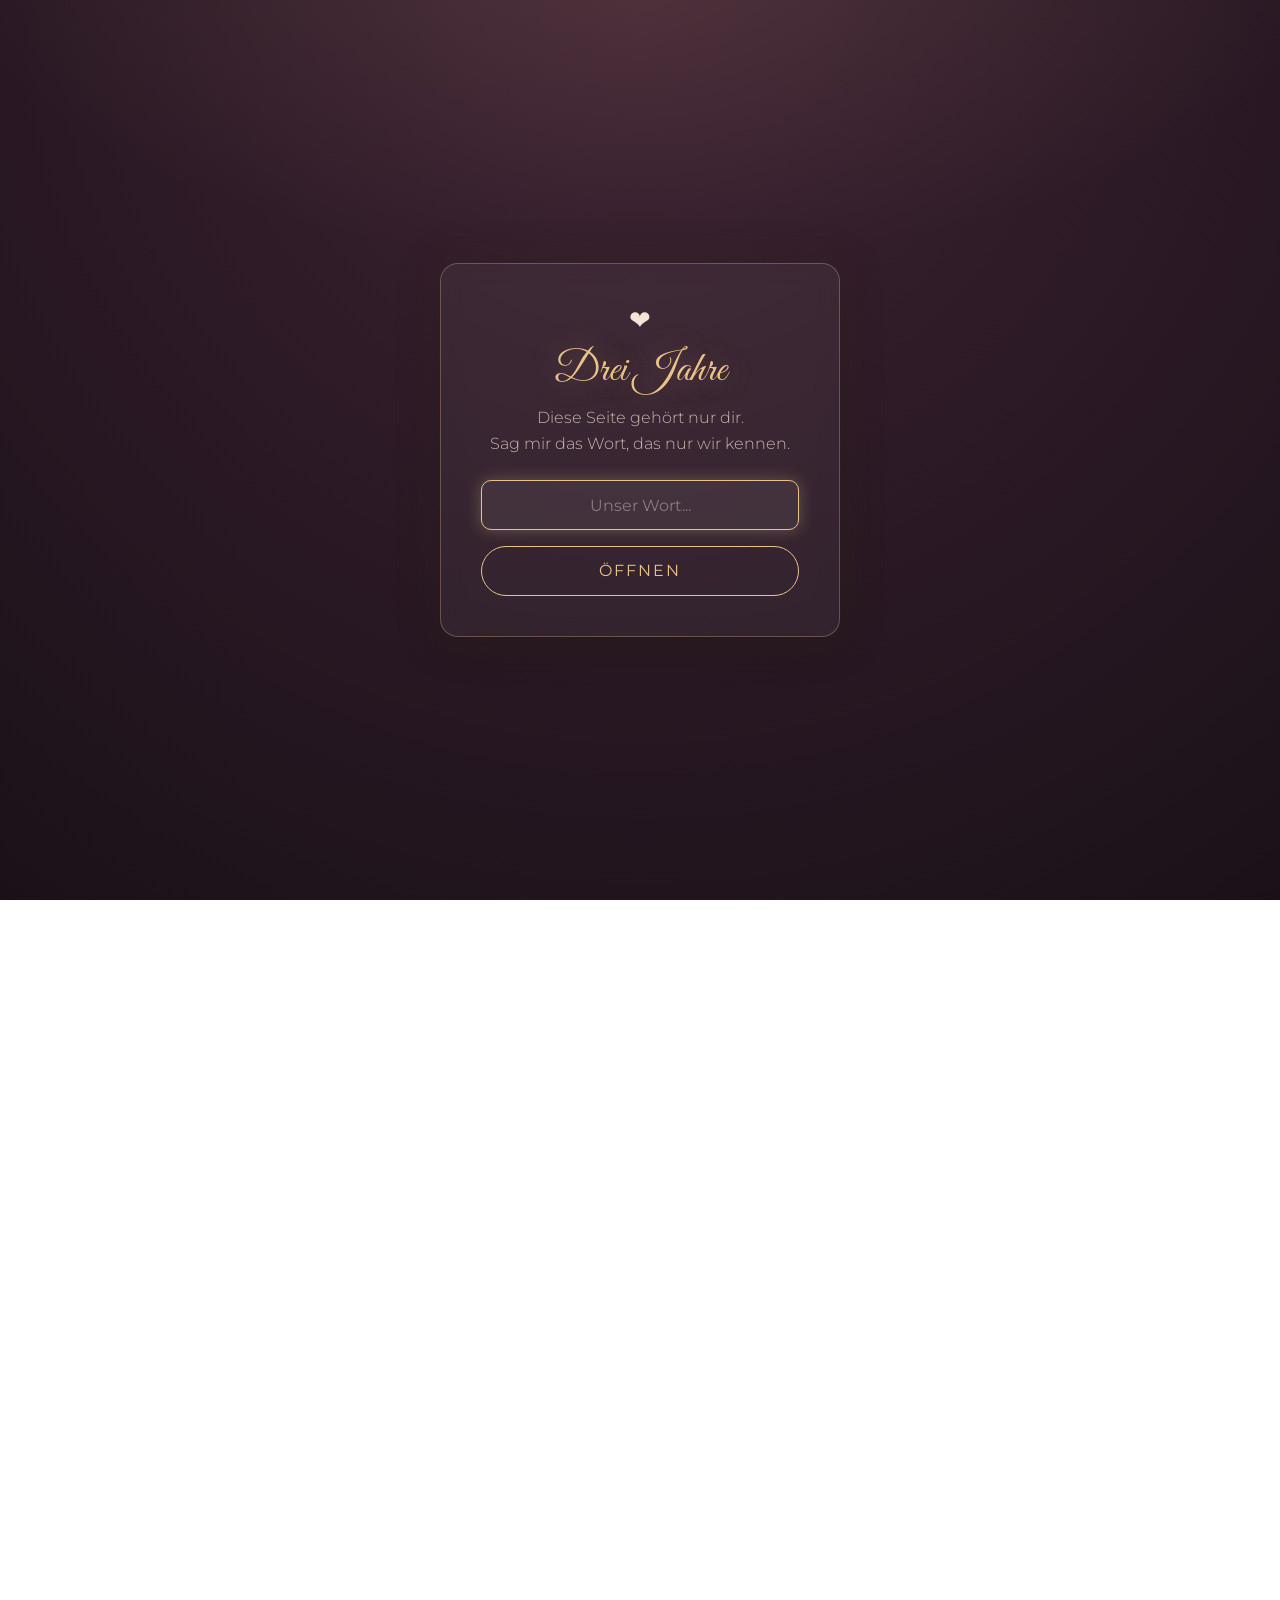
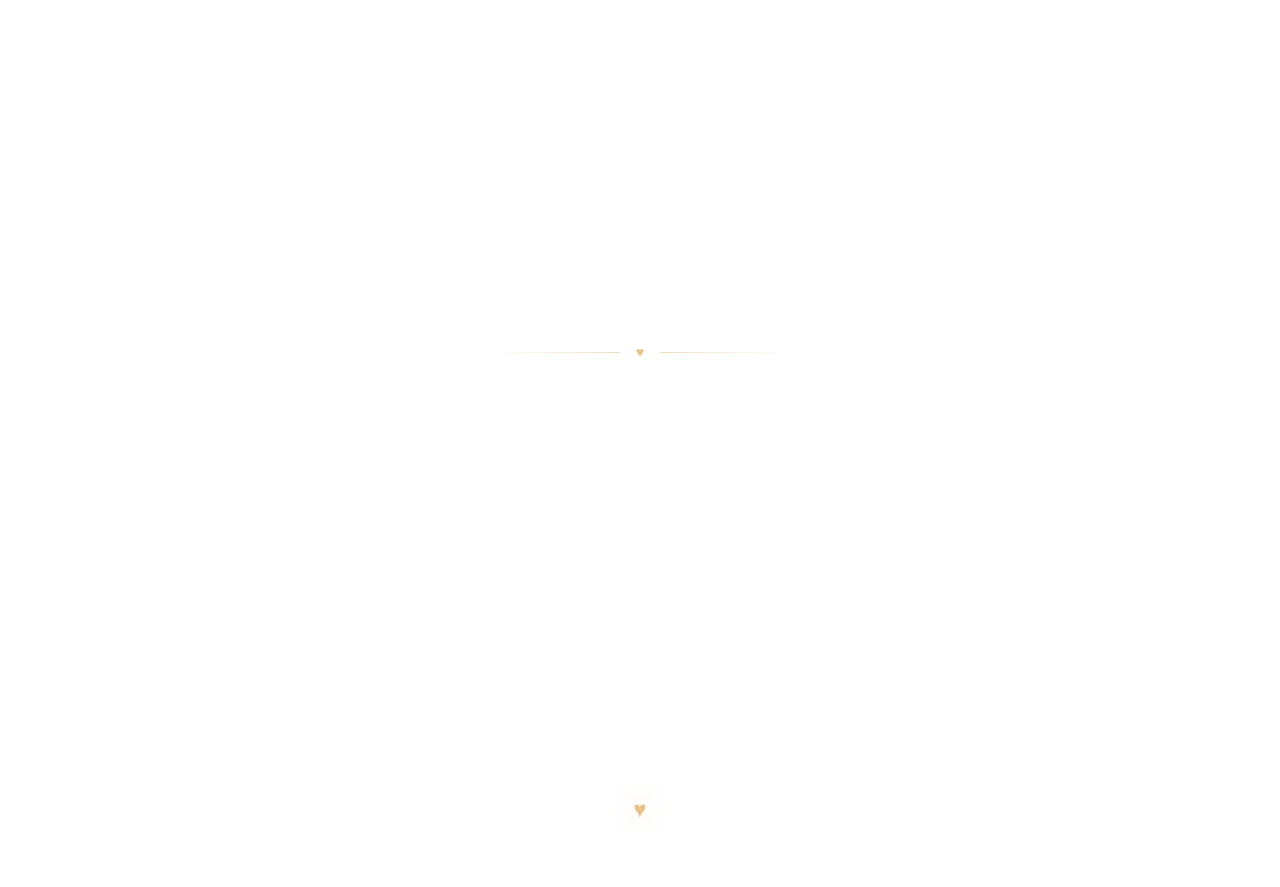
==== gedicht.html @ 1fc12f57 "Add anniversary poem page with password protection" ====
<!DOCTYPE html>
<html lang="de">
<head>
    <meta charset="utf-8" />
    <meta name="viewport" content="width=device-width, initial-scale=1.0" />
    <title>Drei Jahre ❤</title>
    <meta name="robots" content="noindex, nofollow">
    <link rel="icon" type="image/png" href="favicon.png" />
    <link href="https://fonts.googleapis.com/css2?family=Great+Vibes&family=Montserrat:ital,wght@0,300;0,400;0,600;1,300&display=swap" rel="stylesheet">
    <style>
        .password-overlay {
            position: fixed;
            inset: 0;
            background:
                radial-gradient(1200px 600px at 50% -10%, rgba(232, 194, 137, 0.12), transparent 60%),
                radial-gradient(circle at top, #3d2233 0%, #1a1118 100%);
            display: flex;
            justify-content: center;
            align-items: center;
            z-index: 20000;
            padding: 1.25rem;
        }

        .password-overlay.hidden {
            opacity: 0;
            pointer-events: none;
            transition: opacity 0.6s ease;
        }

        .login-container {
            text-align: center;
            background: rgba(255, 255, 255, 0.05);
            backdrop-filter: blur(10px);
            border: 1px solid rgba(232, 194, 137, 0.3);
            border-radius: 18px;
            padding: 2.5rem;
            box-shadow: 0 4px 40px rgba(0, 0, 0, 0.4), 0 0 40px rgba(232, 194, 137, 0.1);
            max-width: 400px;
            width: 100%;
        }

        .login-container h1 {
            font-family: 'Great Vibes', cursive;
            font-weight: 400;
            font-size: 2.6rem;
            color: #e8c289;
            margin-bottom: 0.5rem;
            line-height: 1.2;
        }

        .login-container .heart {
            font-size: 1.6rem;
            margin-bottom: 0.75rem;
            animation: pulse 2.8s ease-in-out infinite;
        }

        .login-container p {
            margin-bottom: 1.5rem;
            font-size: 1rem;
            color: rgba(243, 230, 216, 0.75);
            line-height: 1.6;
        }

        .login-container input {
            width: 100%;
            padding: 0.9rem 1rem;
            font-size: 1rem;
            font-family: inherit;
            border: 1px solid rgba(232, 194, 137, 0.5);
            border-radius: 10px;
            background: rgba(255, 255, 255, 0.06);
            color: #f3e6d8;
            margin-bottom: 1rem;
            text-align: center;
            outline: none;
        }

        .login-container input:focus {
            border-color: #e8c289;
            box-shadow: 0 0 15px rgba(232, 194, 137, 0.3);
        }

        .login-container input::placeholder {
            color: rgba(243, 230, 216, 0.4);
        }

        .login-container button {
            width: 100%;
            padding: 0.9rem;
            font-size: 1rem;
            font-family: inherit;
            background: transparent;
            border: 1px solid #e8c289;
            color: #e8c289;
            border-radius: 50px;
            cursor: pointer;
            transition: all 0.3s ease;
            letter-spacing: 2px;
            text-transform: uppercase;
        }

        .login-container button:hover {
            background: #e8c289;
            color: #1a1118;
            box-shadow: 0 0 20px rgba(232, 194, 137, 0.4);
        }

        .login-container .error {
            color: #e89a9a;
            margin-top: 1rem;
            margin-bottom: 0;
            display: none;
        }
    </style>
    <style>
        :root {
            --bg-top: #3d2233;
            --bg-bottom: #1a1118;
            --gold: #e8c289;
            --gold-soft: rgba(232, 194, 137, 0.55);
            --text: #f3e6d8;
            --text-soft: rgba(243, 230, 216, 0.75);
        }

        * { margin: 0; padding: 0; box-sizing: border-box; }

        html { scroll-behavior: smooth; }

        body {
            min-height: 100vh;
            background:
                radial-gradient(1200px 600px at 50% -10%, rgba(232, 194, 137, 0.12), transparent 60%),
                radial-gradient(circle at top, var(--bg-top) 0%, var(--bg-bottom) 100%);
            background-attachment: fixed;
            color: var(--text);
            font-family: 'Montserrat', sans-serif;
            font-weight: 300;
            overflow-x: hidden;
        }

        .page {
            max-width: 620px;
            margin: 0 auto;
            padding: 3rem 1.25rem 4rem;
            text-align: center;
        }

        .ornament {
            color: var(--gold);
            font-size: 1.1rem;
            letter-spacing: 0.6em;
            margin-bottom: 0.75rem;
        }

        h1 {
            font-family: 'Great Vibes', cursive;
            font-weight: 400;
            font-size: clamp(3rem, 12vw, 4.5rem);
            color: var(--gold);
            text-shadow: 0 0 30px rgba(232, 194, 137, 0.35);
            line-height: 1.1;
        }

        .subtitle {
            font-family: 'Great Vibes', cursive;
            font-size: clamp(1.4rem, 6vw, 1.9rem);
            color: var(--text-soft);
            margin-top: 0.5rem;
        }

        .photo-wrap {
            margin: 2.5rem auto 1rem;
            max-width: 320px;
            padding: 10px;
            border: 1px solid var(--gold-soft);
            border-radius: 999px 999px 18px 18px;
            background: rgba(255, 255, 255, 0.04);
            box-shadow:
                0 0 40px rgba(232, 194, 137, 0.18),
                0 18px 50px rgba(0, 0, 0, 0.45);
        }

        .photo-wrap img {
            display: block;
            width: 100%;
            border-radius: 999px 999px 10px 10px;
        }

        .photo-caption {
            font-size: 0.8rem;
            letter-spacing: 0.25em;
            text-transform: uppercase;
            color: var(--gold-soft);
            margin-top: 0.9rem;
        }

        .scroll-hint {
            margin: 2.5rem 0 0.5rem;
            color: var(--gold-soft);
            font-size: 0.85rem;
            letter-spacing: 0.3em;
            text-transform: uppercase;
            animation: bob 2.4s ease-in-out infinite;
        }

        @keyframes bob {
            0%, 100% { transform: translateY(0); opacity: 0.6; }
            50% { transform: translateY(7px); opacity: 1; }
        }

        .poem { margin-top: 1.5rem; }

        .stanza {
            margin: 2.6rem auto;
            opacity: 0;
            transform: translateY(18px);
            transition: opacity 1.1s ease, transform 1.1s ease;
        }

        .stanza.visible { opacity: 1; transform: translateY(0); }

        .line {
            font-size: clamp(1rem, 3.9vw, 1.12rem);
            line-height: 2.05;
            color: var(--text);
        }

        .line.a { padding-left: 0; }
        .line.b { padding-left: 1.9rem; }
        .line.c { padding-left: 3.8rem; }

        .stanza .line {
            opacity: 0;
            transform: translateY(8px);
            transition: opacity 0.8s ease, transform 0.8s ease;
        }

        .stanza.visible .line { opacity: 1; transform: translateY(0); }

        .divider {
            display: flex;
            align-items: center;
            gap: 1rem;
            max-width: 300px;
            margin: 0 auto;
        }

        .divider::before,
        .divider::after {
            content: "";
            flex: 1;
            height: 1px;
            background: linear-gradient(90deg, transparent, var(--gold-soft));
        }

        .divider::after {
            background: linear-gradient(90deg, var(--gold-soft), transparent);
        }

        .divider span { color: var(--gold); font-size: 0.9rem; }

        .finale .line {
            font-weight: 400;
        }

        .footer-heart {
            margin-top: 3.5rem;
            color: var(--gold);
            font-size: 1.4rem;
            text-shadow: 0 0 22px rgba(232, 194, 137, 0.6);
            animation: pulse 2.8s ease-in-out infinite;
        }

        @keyframes pulse {
            0%, 100% { transform: scale(1); opacity: 0.85; }
            50% { transform: scale(1.12); opacity: 1; }
        }

        .particle {
            position: fixed;
            bottom: -30px;
            pointer-events: none;
            z-index: 9999;
            animation: rise linear forwards;
            text-shadow: 0 0 12px rgba(232, 194, 137, 0.7);
        }

        @keyframes rise {
            to {
                transform: translateY(-110vh) translateX(var(--drift, 0));
                opacity: 0;
            }
        }

        @media (prefers-reduced-motion: reduce) {
            .scroll-hint, .footer-heart { animation: none; }
        }
    </style>
</head>
<body>
    <div class="password-overlay" id="passwordOverlay">
        <div class="login-container">
            <div class="heart">❤</div>
            <h1>Drei Jahre</h1>
            <p>Diese Seite gehört nur dir.<br>Sag mir das Wort, das nur wir kennen.</p>
            <input type="password" id="passwordInput" placeholder="Unser Wort..." autofocus>
            <button onclick="checkPassword()">Öffnen</button>
            <p class="error" id="errorMsg">Das war es leider nicht, versuch es noch einmal.</p>
        </div>
    </div>

    <div class="page">
        <p class="ornament">♥ ♥ ♥</p>
        <h1>Drei Jahre</h1>
        <p class="subtitle">für Salome</p>

        <div class="photo-wrap">
            <img src="images/uns.jpg" alt="Wir drei" onerror="this.parentElement.style.display='none'">
        </div>
        <p class="photo-caption">unser erstes gemeinsames Jahr zu Hause</p>

        <p class="scroll-hint">Scroll langsam ↓</p>

        <main class="poem">
            <section class="stanza">
                <p class="line a">Drei Jahre hältst du nun schon selbstverständlich meine Hand,</p>
                <p class="line b">drei Sommer, Herbst und Winter, Jahr für Jahr,</p>
                <p class="line a">du gabst mir Halt, wo ich den Boden kaum noch fand,</p>
                <p class="line b">und malst mein Leben bunt und wunderbar.</p>
            </section>

            <section class="stanza">
                <p class="line a">Vier Wände wurden dieses Jahr zu einem Haus,</p>
                <p class="line b">wir packten aus und richteten uns ein,</p>
                <p class="line b">noch fehlt das eine oder andre, es muss nicht sein,</p>
                <p class="line a">denn durch dich wird ein Zuhause erst daraus.</p>
            </section>

            <section class="stanza">
                <p class="line a">Die Ausbildung war geschafft, und alles wurde neu,</p>
                <p class="line b">dir wurde so viel Schweres anvertraut,</p>
                <p class="line b">ich stand daneben, staunte, hab bewundernd zugeschaut,</p>
                <p class="line a">und mitten im Getriebe bliebst du dir selber treu.</p>
            </section>

            <section class="stanza">
                <p class="line a">Dann rief die weite Welt, du flogst nach Ecuador, so weit,</p>
                <p class="line b">zur Familie, übers Meer. Mi amor, ich wartete hier,</p>
                <p class="line b">du sahst Galápagos und seine Wunder, und fehltest mir,</p>
                <p class="line a">doch warst du fort und doch ganz nah, bei mir, jederzeit.</p>
            </section>

            <section class="stanza">
                <p class="line a">Ein halbes Jahr erst alt und schon so voller Mut,</p>
                <p class="line a">unser Welpe Fenrir, mit ihm ist alles gut.</p>
                <p class="line b">Er klaute uns zuerst die Herzen, dann die Schuhe,</p>
                <p class="line c">es wurde laut und wild daheim, doch schau:</p>
                <p class="line c">drei Herzen, ein Rudel, wir brauchen nichts dazu.</p>
                <p class="line b">Und wir vermissen nichts, am wenigsten die Ruhe.</p>
            </section>

            <div class="divider"><span>♥</span></div>

            <section class="stanza">
                <p class="line a">Wenn ich abends dich beim Einschlafen seh,</p>
                <p class="line b">spür ich ein tiefes, ruhiges Glück,</p>
                <p class="line a">und nehm mir vor, für immer neben dir zu steh,</p>
                <p class="line b">und alle meine Zweifel ziehen still zurück.</p>
            </section>

            <section class="stanza finale">
                <p class="line a">Was kann ich dir für dieses Jahr und all die Liebe geben,</p>
                <p class="line b">als dass ich mit dir alt werde, bis ein paar Falten</p>
                <p class="line b">unsre Hände zieren und sie einander halten?</p>
                <p class="line a">Außer dem Versprechen: Ich bin dein, ein ganzes Leben.</p>
            </section>
        </main>

        <p class="footer-heart">♥</p>
    </div>

    <script>
        const correctPassword = 'fenrir';

        let unlocked = false;

        function checkPassword() {
            const input = document.getElementById('passwordInput').value.trim().toLowerCase();
            const errorMsg = document.getElementById('errorMsg');

            if (input === correctPassword) {
                sessionStorage.setItem('gedicht-authenticated', 'true');
                unlock();
            } else {
                errorMsg.style.display = 'block';
                document.getElementById('passwordInput').value = '';
                setTimeout(() => errorMsg.style.display = 'none', 3000);
            }
        }

        function unlock() {
            unlocked = true;
            document.getElementById('passwordOverlay').classList.add('hidden');
            startReveal();
        }

        if (sessionStorage.getItem('gedicht-authenticated') === 'true') {
            document.getElementById('passwordOverlay').classList.add('hidden');
            unlocked = true;
        }

        document.getElementById('passwordInput').addEventListener('keypress', function (e) {
            if (e.key === 'Enter') checkPassword();
        });

        const reducedMotion = window.matchMedia('(prefers-reduced-motion: reduce)').matches;
        const stanzas = document.querySelectorAll('.stanza');

        function startReveal() {
            if (reducedMotion) {
                stanzas.forEach(s => s.classList.add('visible'));
            } else {
                stanzas.forEach(stanza => {
                    stanza.querySelectorAll('.line').forEach((line, i) => {
                        line.style.transitionDelay = (i * 0.18) + 's';
                    });
                });

                const observer = new IntersectionObserver(entries => {
                    entries.forEach(entry => {
                        if (entry.isIntersecting) {
                            entry.target.classList.add('visible');
                            observer.unobserve(entry.target);
                        }
                    });
                }, { threshold: 0.25 });

                stanzas.forEach(s => observer.observe(s));
            }
        }

        if (unlocked) startReveal();

        const glyphs = ['✨', '❤', '🧡'];
        let particleCount = 0;

        function createParticle() {
            if (reducedMotion || !unlocked || particleCount > 12) return;
            particleCount++;
            const p = document.createElement('div');
            p.className = 'particle';
            p.textContent = glyphs[Math.floor(Math.random() * glyphs.length)];
            p.style.left = (5 + Math.random() * 90) + 'vw';
            p.style.fontSize = (0.6 + Math.random() * 0.9) + 'rem';
            p.style.setProperty('--drift', (Math.random() * 80 - 40) + 'px');
            p.style.animationDuration = (7 + Math.random() * 5) + 's';
            p.style.opacity = 0.35 + Math.random() * 0.45;
            document.body.appendChild(p);
            setTimeout(() => {
                p.remove();
                particleCount--;
            }, 12000);
        }

        if (!reducedMotion) setInterval(createParticle, 900);
    </script>
</body>
</html>
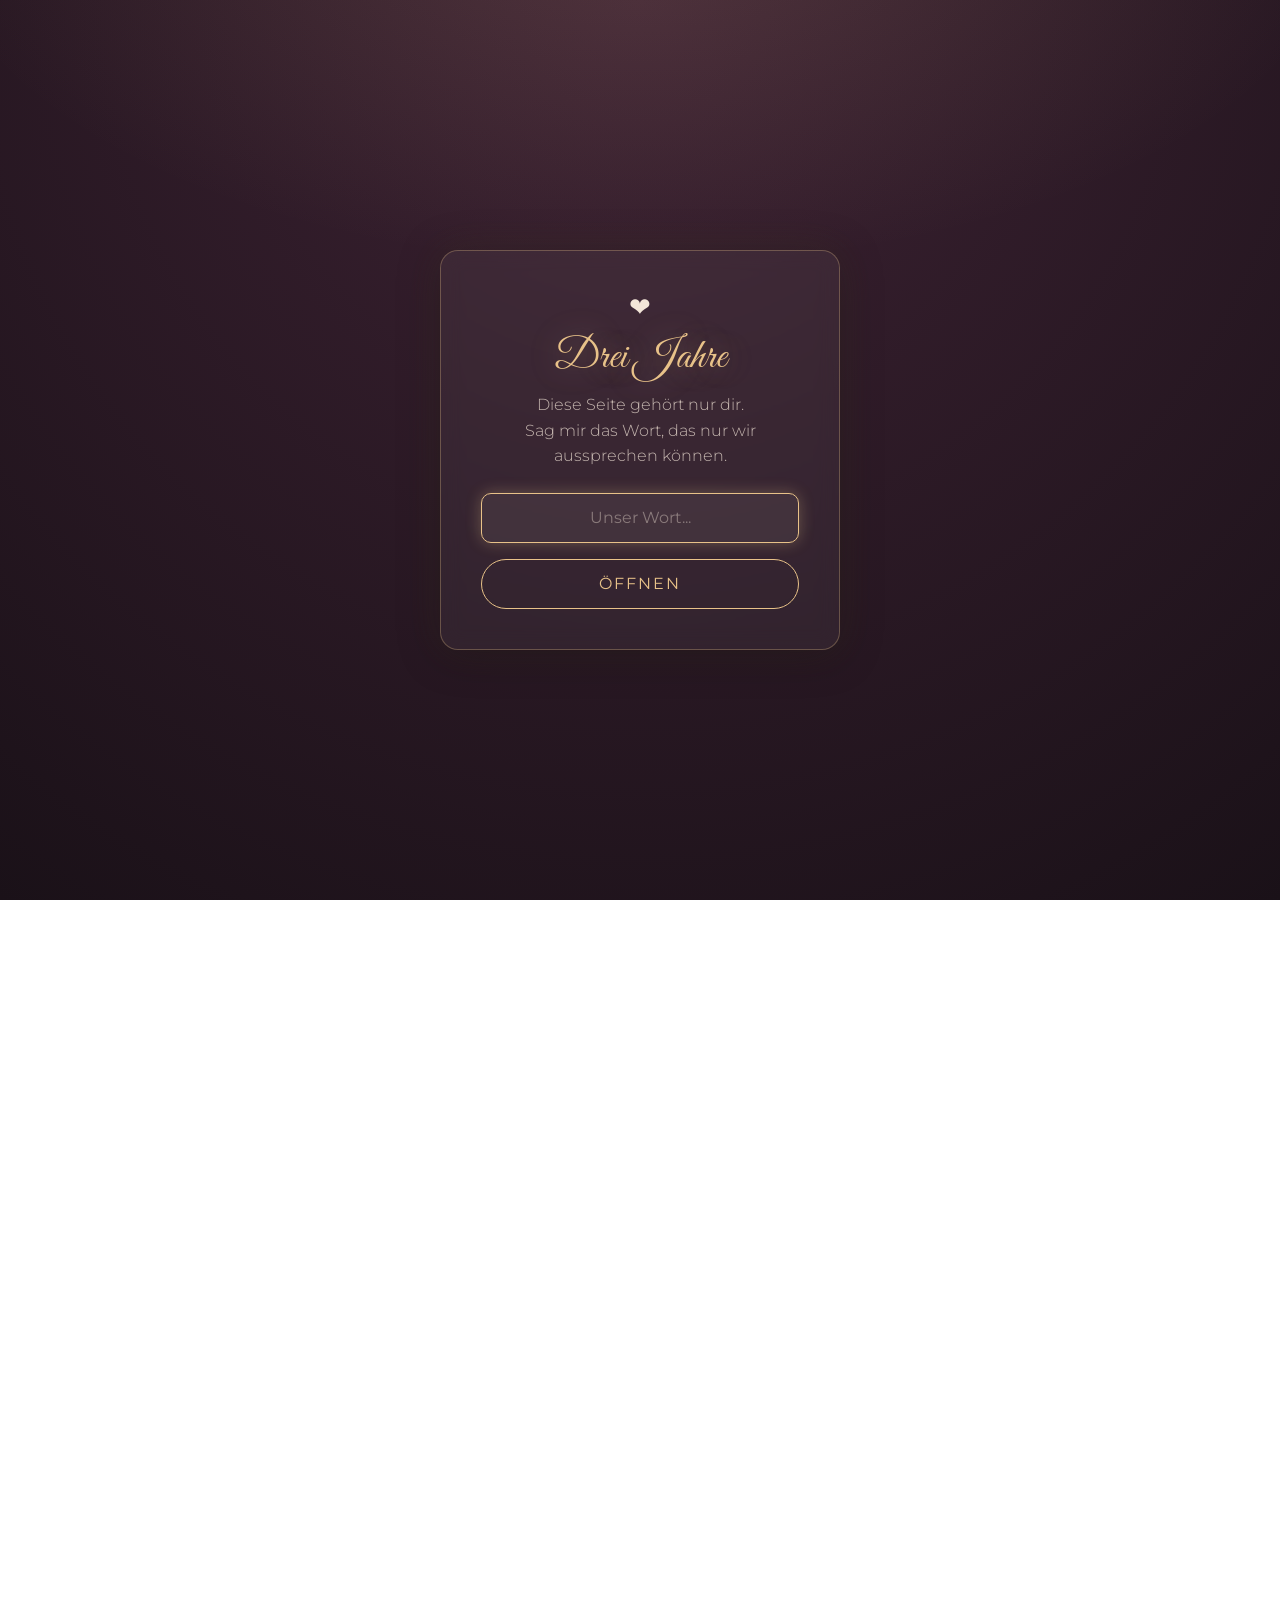
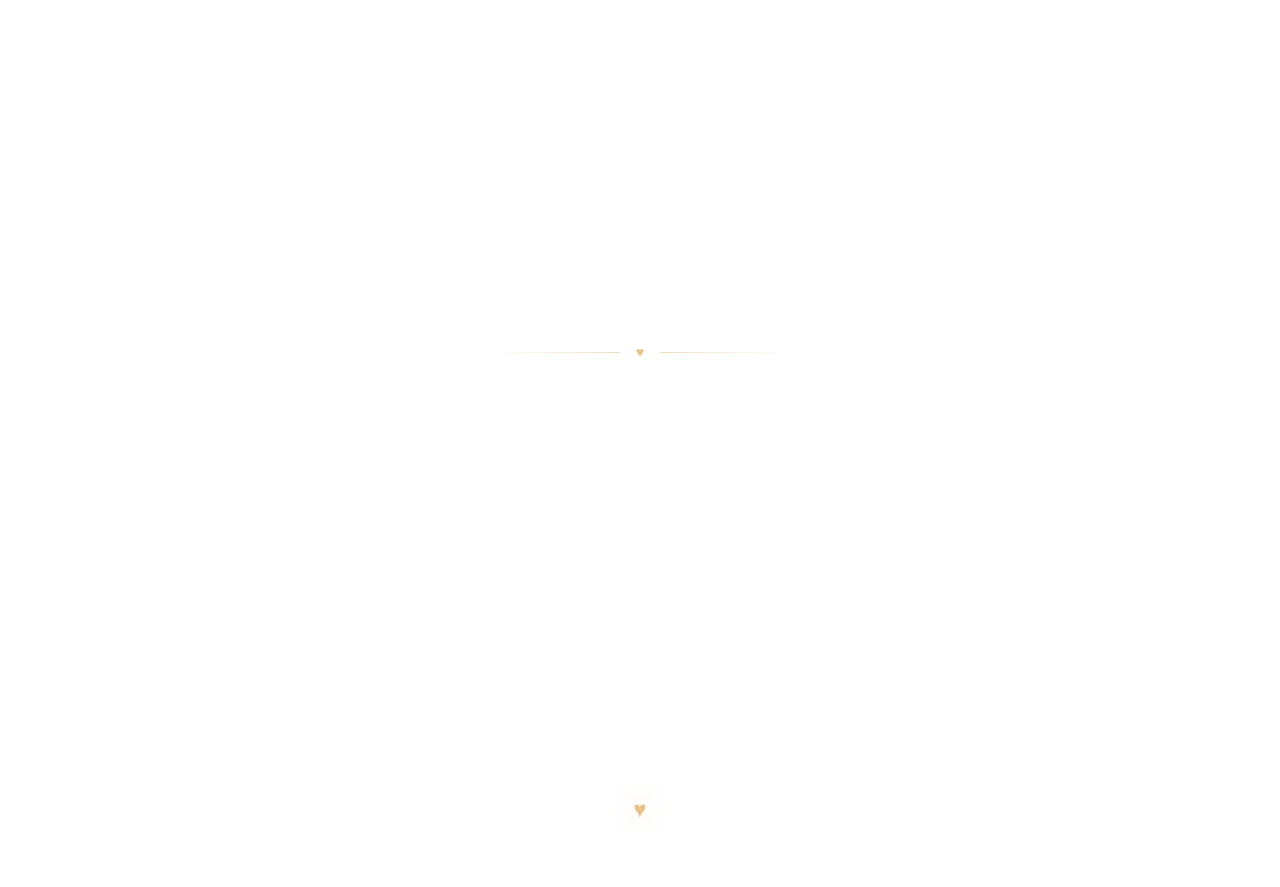
==== commit 811ddeee: "Update anniversary poem page text" ====
--- a/gedicht.html
+++ b/gedicht.html
@@ -302,7 +302,7 @@
         <div class="login-container">
             <div class="heart">❤</div>
             <h1>Drei Jahre</h1>
-            <p>Diese Seite gehört nur dir.<br>Sag mir das Wort, das nur wir kennen.</p>
+            <p>Diese Seite gehört nur dir.<br>Sag mir das Wort, das nur wir aussprechen können.</p>
             <input type="password" id="passwordInput" placeholder="Unser Wort..." autofocus>
             <button onclick="checkPassword()">Öffnen</button>
             <p class="error" id="errorMsg">Das war es leider nicht, versuch es noch einmal.</p>
@@ -312,7 +312,7 @@
     <div class="page">
         <p class="ornament">♥ ♥ ♥</p>
         <h1>Drei Jahre</h1>
-        <p class="subtitle">für Salome</p>
+        <p class="subtitle">für Uns</p>
 
         <div class="photo-wrap">
             <img src="images/uns.jpg" alt="Wir drei" onerror="this.parentElement.style.display='none'">
